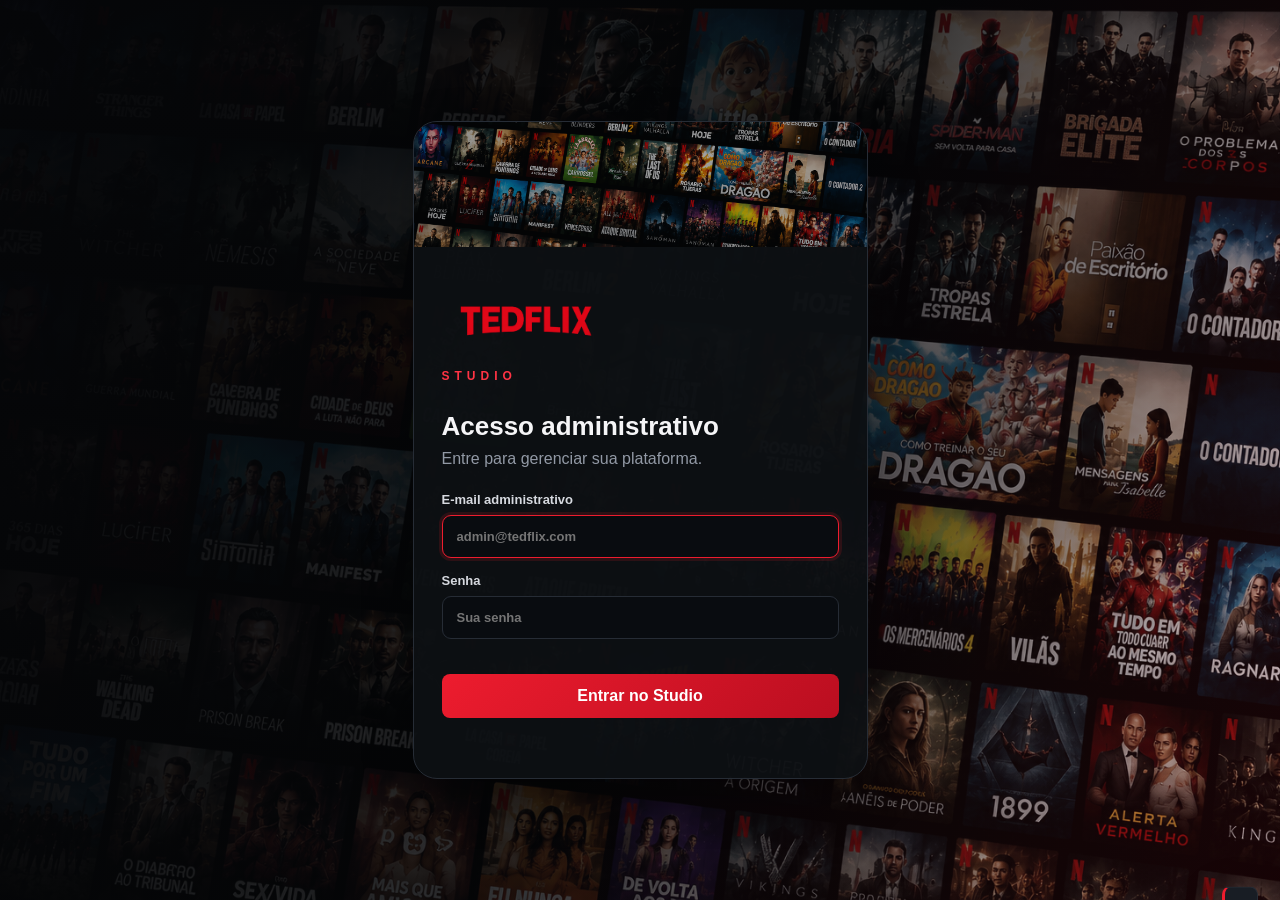
==== adm/app/src/main/assets/studio/index.html @ 5ffd2b5e "feat: add Tedflix Studio admin Android app" ====
<!doctype html>
<html lang="pt-BR">
<head>
  <meta charset="utf-8">
  <meta name="viewport" content="width=device-width, initial-scale=1, maximum-scale=1, user-scalable=no">
  <meta name="theme-color" content="#050609">
  <title>Tedflix Studio</title>
  <link rel="stylesheet" href="css/style.css?v=studio-1">
</head>
<body>
  <div id="app" class="app-shell">
    <section id="login-screen" class="login-screen">
      <div class="login-backdrop"></div>
      <div class="login-card">
        <img class="login-banner" src="assets/tedflix_auth_banner.png" alt="">
        <div class="login-content">
          <img class="studio-logo" src="assets/tedflix_logo.png" alt="Tedflix">
          <span class="studio-label">STUDIO</span>
          <h1>Acesso administrativo</h1>
          <p class="muted">Entre para gerenciar sua plataforma.</p>
          <form id="login-form">
            <label>E-mail administrativo<input id="login-email" type="email" autocomplete="username" required placeholder="admin@tedflix.com"></label>
            <label>Senha<input id="login-password" type="password" autocomplete="current-password" required placeholder="Sua senha"></label>
            <button class="primary-button" type="submit">Entrar no Studio</button>
            <p id="login-error" class="form-error"></p>
          </form>
        </div>
      </div>
    </section>

    <section id="studio-screen" class="studio-screen hidden">
      <aside class="sidebar">
        <div class="brand-block"><img src="assets/tedflix_logo.png" alt="Tedflix"><span>STUDIO</span></div>
        <nav id="side-nav">
          <button class="nav-item active" data-page="dashboard"><span>⌂</span>Dashboard</button>
          <button class="nav-item" data-page="users"><span>♙</span>Usuários</button>
          <button class="nav-item" data-page="access"><span>＋</span>Criar acesso</button>
          <button class="nav-item" data-page="notifications"><span>♧</span>Notificações</button>
          <button class="nav-item" data-page="history"><span>◷</span>Histórico</button>
          <button class="nav-item" data-page="logs"><span>☷</span>Logs</button>
          <button class="nav-item" data-page="settings"><span>⚙</span>Configurações</button>
        </nav>
        <button id="logout-button" class="logout-button"><span>↪</span>Sair</button>
        <div class="admin-mini"><div id="admin-avatar" class="avatar">A</div><div><strong id="admin-name">Administrador</strong><small id="admin-email">admin@tedflix.com</small></div></div>
      </aside>

      <main class="main-content">
        <header class="topbar"><div class="mobile-brand"><img src="assets/tedflix_logo.png" alt="Tedflix"><span>STUDIO</span></div><div class="topbar-actions"><button class="icon-button" id="refresh-button" title="Atualizar">↻</button><button class="notification-button" id="top-notifications" title="Notificações">♧<b id="notification-count" class="badge hidden">0</b></button><div id="top-admin-avatar" class="avatar small">A</div></div></header>
        <div id="page-root" class="page-root"></div>
      </main>
    </section>
  </div>
  <div id="toast" class="toast"></div>
  <script src="js/app.js?v=studio-1"></script>
</body>
</html>
---- adm/app/src/main/assets/studio/css/style.css ----
:root {
  --bg: #050609;
  --surface: #0d1014;
  --surface-2: #11151b;
  --surface-3: #171b22;
  --line: #262c35;
  --text: #f5f5f7;
  --muted: #9299a5;
  --red: #ed1c2e;
  --red-2: #ff3444;
  --green: #31d46a;
  --orange: #ff9d2e;
  --purple: #9c6cff;
  --blue: #49a7ff;
  --shadow: 0 18px 50px rgba(0,0,0,.28);
  font-family: Arial, Helvetica, sans-serif;
}
* { box-sizing: border-box; }
html, body { margin: 0; min-height: 100%; background: var(--bg); color: var(--text); }
body { overflow-x: hidden; }
button, input, select, textarea { font: inherit; }
button { cursor: pointer; }
.hidden { display: none !important; }
.muted { color: var(--muted); }
.app-shell { min-height: 100vh; }
.login-screen { min-height: 100vh; display: grid; place-items: center; padding: 24px; position: relative; overflow: hidden; }
.login-backdrop { position: fixed; inset: 0; background: linear-gradient(115deg, rgba(5,6,9,.98) 15%, rgba(5,6,9,.78) 55%, rgba(237,28,46,.12)), url('../assets/tedflix_auth_banner.png') center/cover; filter: saturate(.75); }
.login-card { width: min(100%, 455px); position: relative; z-index: 1; border: 1px solid var(--line); border-radius: 24px; background: rgba(13,16,20,.94); box-shadow: var(--shadow); overflow: hidden; }
.login-banner { width: 100%; height: 125px; object-fit: cover; opacity: .7; }
.login-content { padding: 25px 28px 30px; }
.studio-logo { width: 168px; max-width: 70%; display: block; }
.studio-label { color: var(--red-2); letter-spacing: 5px; font-weight: 800; font-size: 12px; display: block; margin-top: 4px; }
h1, h2, h3, p { margin-top: 0; }
.login-content h1 { font-size: 26px; margin: 28px 0 8px; }
.login-content .muted { margin-bottom: 24px; }
label { display: grid; gap: 8px; color: #d6d9df; font-size: 13px; font-weight: 700; margin: 15px 0; }
input, select, textarea { width: 100%; border: 1px solid var(--line); border-radius: 9px; background: #090c10; color: var(--text); padding: 13px 14px; outline: none; }
input:focus, select:focus, textarea:focus { border-color: var(--red); box-shadow: 0 0 0 3px rgba(237,28,46,.14); }
textarea { min-height: 110px; resize: vertical; }
.primary-button, .secondary-button, .danger-button { border: 0; border-radius: 8px; padding: 13px 18px; font-weight: 800; color: white; transition: transform .15s, filter .15s; }
.primary-button { background: linear-gradient(135deg, var(--red), #ba0e20); }
.secondary-button { background: var(--surface-3); border: 1px solid var(--line); }
.danger-button { background: #46131a; color: #ff8d96; }
.primary-button:hover, .secondary-button:hover, .danger-button:hover { filter: brightness(1.15); transform: translateY(-1px); }
.login-content .primary-button { width: 100%; margin-top: 20px; }
.form-error { color: #ff7b85; min-height: 18px; font-size: 13px; margin: 12px 0 0; }
.studio-screen { min-height: 100vh; display: flex; }
.sidebar { width: 235px; flex: 0 0 235px; min-height: 100vh; background: #080b0f; border-right: 1px solid #171b22; padding: 24px 14px 16px; display: flex; flex-direction: column; }
.brand-block { padding: 0 12px 26px; border-bottom: 1px solid #1d222a; }
.brand-block img { width: 150px; display: block; }
.brand-block span, .mobile-brand span { color: var(--red); letter-spacing: 4px; font-size: 10px; font-weight: 900; margin-left: 2px; }
#side-nav { display: grid; gap: 5px; padding-top: 20px; }
.nav-item, .logout-button { background: transparent; border: 0; color: #a8afb9; text-align: left; border-radius: 7px; padding: 12px 13px; display: flex; align-items: center; gap: 12px; font-size: 13px; }
.nav-item span, .logout-button span { width: 19px; text-align: center; font-size: 17px; }
.nav-item:hover, .logout-button:hover, .nav-item.active { background: linear-gradient(90deg, rgba(237,28,46,.95), rgba(188,14,31,.82)); color: white; }
.logout-button { margin-top: auto; border-top: 1px solid #1d222a; border-radius: 0; padding-top: 20px; color: #ff6670; }
.admin-mini { border-top: 1px solid #1d222a; padding: 17px 5px 0; margin-top: 12px; display: flex; gap: 10px; align-items: center; min-width: 0; }
.admin-mini strong, .admin-mini small { display: block; overflow: hidden; text-overflow: ellipsis; white-space: nowrap; }
.admin-mini strong { font-size: 12px; }
.admin-mini small { color: var(--muted); margin-top: 4px; font-size: 10px; }
.avatar { width: 34px; height: 34px; border-radius: 50%; flex: 0 0 auto; display: grid; place-items: center; background: linear-gradient(135deg, var(--red), #7b1020); color: #fff; font-weight: 900; border: 1px solid rgba(255,255,255,.15); }
.avatar.small { width: 38px; height: 38px; }
.main-content { min-width: 0; flex: 1; }
.topbar { height: 67px; border-bottom: 1px solid #171b22; display: flex; justify-content: flex-end; align-items: center; padding: 0 30px; }
.mobile-brand { display: none; margin-right: auto; }
.mobile-brand img { width: 116px; display: block; }
.topbar-actions { display: flex; align-items: center; gap: 16px; }
.icon-button, .notification-button { position: relative; border: 0; background: transparent; color: #e3e6eb; font-size: 25px; padding: 5px; }
.badge { position: absolute; right: -4px; top: -5px; background: var(--red); color: white; min-width: 17px; height: 17px; border-radius: 10px; font-size: 10px; display: grid; place-items: center; }
.page-root { max-width: 1500px; padding: 29px 30px 50px; margin: auto; }
.page-head { display: flex; justify-content: space-between; align-items: end; gap: 16px; margin-bottom: 24px; }
.page-head h1 { font-size: 29px; margin: 0 0 6px; }
.page-head p { color: var(--muted); margin: 0; }
.page-actions { display: flex; gap: 9px; flex-wrap: wrap; }
.panel { background: linear-gradient(145deg, rgba(17,21,27,.96), rgba(10,13,17,.98)); border: 1px solid var(--line); border-radius: 12px; box-shadow: 0 10px 35px rgba(0,0,0,.12); padding: 20px; }
.panel h2, .panel h3 { margin: 0 0 15px; font-size: 17px; }
.stats-grid { display: grid; grid-template-columns: repeat(4, 1fr); gap: 13px; margin-bottom: 15px; }
.stat-card { min-height: 104px; padding: 17px; border: 1px solid var(--line); border-radius: 10px; background: var(--surface); position: relative; overflow: hidden; }
.stat-card::after { content: ''; position: absolute; right: -25px; bottom: -30px; width: 90px; height: 90px; border-radius: 50%; background: var(--accent, var(--red)); opacity: .1; }
.stat-card .stat-label { color: #b5bbc4; font-size: 12px; }
.stat-card strong { display: block; font-size: 28px; margin-top: 13px; }
.stat-card small { color: var(--green); font-size: 11px; }
.stat-card.orange { --accent: var(--orange); }.stat-card.green { --accent: var(--green); }.stat-card.purple { --accent: var(--purple); }.stat-card.blue { --accent: var(--blue); }
.two-col { display: grid; grid-template-columns: 1.3fr 1fr; gap: 15px; margin-top: 15px; }
.quick-list { display: grid; gap: 8px; }.quick-item { border: 1px solid var(--line); background: var(--surface); border-radius: 8px; padding: 12px; display: flex; gap: 12px; align-items: center; }.quick-item b { font-size: 13px; display:block; }.quick-item span { color: var(--muted); font-size: 11px; display:block; margin-top: 4px; }
.chart { height: 185px; display: flex; gap: 8px; align-items: end; padding: 12px 4px 20px; border-bottom: 1px solid var(--line); }.bar { flex: 1; min-width: 8px; border-radius: 5px 5px 0 0; background: linear-gradient(180deg, var(--red-2), #610b18); box-shadow: 0 0 12px rgba(237,28,46,.22); }
.toolbar { display: flex; gap: 10px; flex-wrap: wrap; margin-bottom: 15px; }.toolbar > input { flex: 1 1 220px; }.toolbar select { width: auto; min-width: 150px; }
.table-wrap { overflow-x: auto; border: 1px solid var(--line); border-radius: 9px; }.data-table { width: 100%; border-collapse: collapse; min-width: 720px; }.data-table th, .data-table td { padding: 13px 12px; border-bottom: 1px solid #202630; text-align: left; font-size: 12px; white-space: nowrap; }.data-table th { color: #9ea6b2; font-size: 10px; text-transform: uppercase; letter-spacing: .5px; background: #0b0e12; }.data-table tr:last-child td { border-bottom: 0; }.data-table td { color: #e3e5e9; }.row-actions { display: flex; gap: 6px; }.mini-button { border: 1px solid var(--line); border-radius: 6px; background: var(--surface-3); color: #e2e5e8; padding: 6px 8px; font-size: 11px; }
.status { display: inline-flex; align-items: center; gap: 6px; border-radius: 20px; padding: 5px 9px; font-size: 10px; font-weight: 800; }.status::before { content:''; width: 6px; height: 6px; border-radius: 50%; background: currentColor; }.status.active { background: rgba(49,212,106,.12); color: var(--green); }.status.expiring { background: rgba(255,157,46,.12); color: var(--orange); }.status.expired, .status.blocked { background: rgba(237,28,46,.12); color: #ff5965; }.status.neutral { background: rgba(146,153,165,.12); color: var(--muted); }
.form-grid { display: grid; grid-template-columns: repeat(2, minmax(0,1fr)); gap: 8px 18px; }.form-grid .full { grid-column: 1 / -1; }.form-actions { display:flex; justify-content:flex-end; gap: 9px; margin-top: 18px; }.preview-card { border: 1px solid var(--line); border-radius: 10px; background: #080b0f; padding: 18px; min-height: 240px; }.preview-card .preview-logo { width: 100px; }.preview-card h3 { margin-top: 25px; }.preview-card p { color: #c1c6cd; white-space: pre-line; line-height: 1.55; font-size: 13px; }
.stepper { display:flex; align-items:center; gap:8px; margin-bottom:20px; }.step { display:flex; align-items:center; gap:8px; color:var(--muted); font-size:12px; }.step b { width:24px; height:24px; border-radius:50%; display:grid; place-items:center; border:1px solid var(--line); }.step.active { color:white; }.step.active b { background:var(--red); border-color:var(--red); }.step-line { height:1px; flex:1; background:var(--line); }
.toast { position: fixed; right: 22px; bottom: 22px; z-index: 20; max-width: 360px; background: #181d24; border: 1px solid var(--line); border-left: 3px solid var(--red); padding: 13px 16px; border-radius: 8px; box-shadow: var(--shadow); transform: translateY(130%); transition: transform .25s; font-size: 13px; }.toast.show { transform: translateY(0); }
.empty { color: var(--muted); text-align: center; padding: 34px 15px; }.loading { color: var(--muted); padding: 30px 0; text-align: center; }.error-box { color: #ff7f89; border:1px solid rgba(237,28,46,.4); background: rgba(237,28,46,.08); border-radius:8px; padding:13px; margin-top:12px; }
@media (max-width: 1000px) { .sidebar { width: 205px; flex-basis:205px; }.page-root { padding: 25px 19px 40px; }.stats-grid { grid-template-columns: repeat(2, 1fr); }.two-col { grid-template-columns: 1fr; } }
@media (max-width: 720px) { .studio-screen { display:block; }.sidebar { width: 100%; min-height: auto; height: auto; border-right: 0; border-bottom: 1px solid #171b22; padding: 12px 13px; }.brand-block { display:flex; align-items:center; gap:8px; padding:0 4px 11px; border-bottom:0; }.brand-block img { width: 125px; }.brand-block span { margin: 0; }.sidebar #side-nav { display:flex; overflow-x:auto; gap:5px; padding: 0 0 3px; }.nav-item { flex: 0 0 auto; padding: 9px 11px; font-size:11px; }.nav-item span { display:none; }.logout-button, .admin-mini { display:none; }.topbar { height: 58px; padding: 0 15px; }.mobile-brand { display:flex; align-items:center; gap:5px; }.mobile-brand img { width: 98px; }.mobile-brand span { font-size:8px; letter-spacing:3px; }.page-root { padding: 21px 13px 38px; }.page-head { display:block; }.page-head h1 { font-size:24px; }.page-actions { margin-top:15px; }.stats-grid { gap:8px; }.stat-card { min-height:94px; padding:12px; }.stat-card strong { font-size:23px; margin-top:10px; }.stat-card .stat-label { font-size:10px; }.form-grid { grid-template-columns:1fr; }.form-grid .full { grid-column:auto; }.panel { padding:14px; }.two-col { gap:10px; margin-top:10px; }.login-card { border-radius:17px; }.login-content { padding:21px; } }
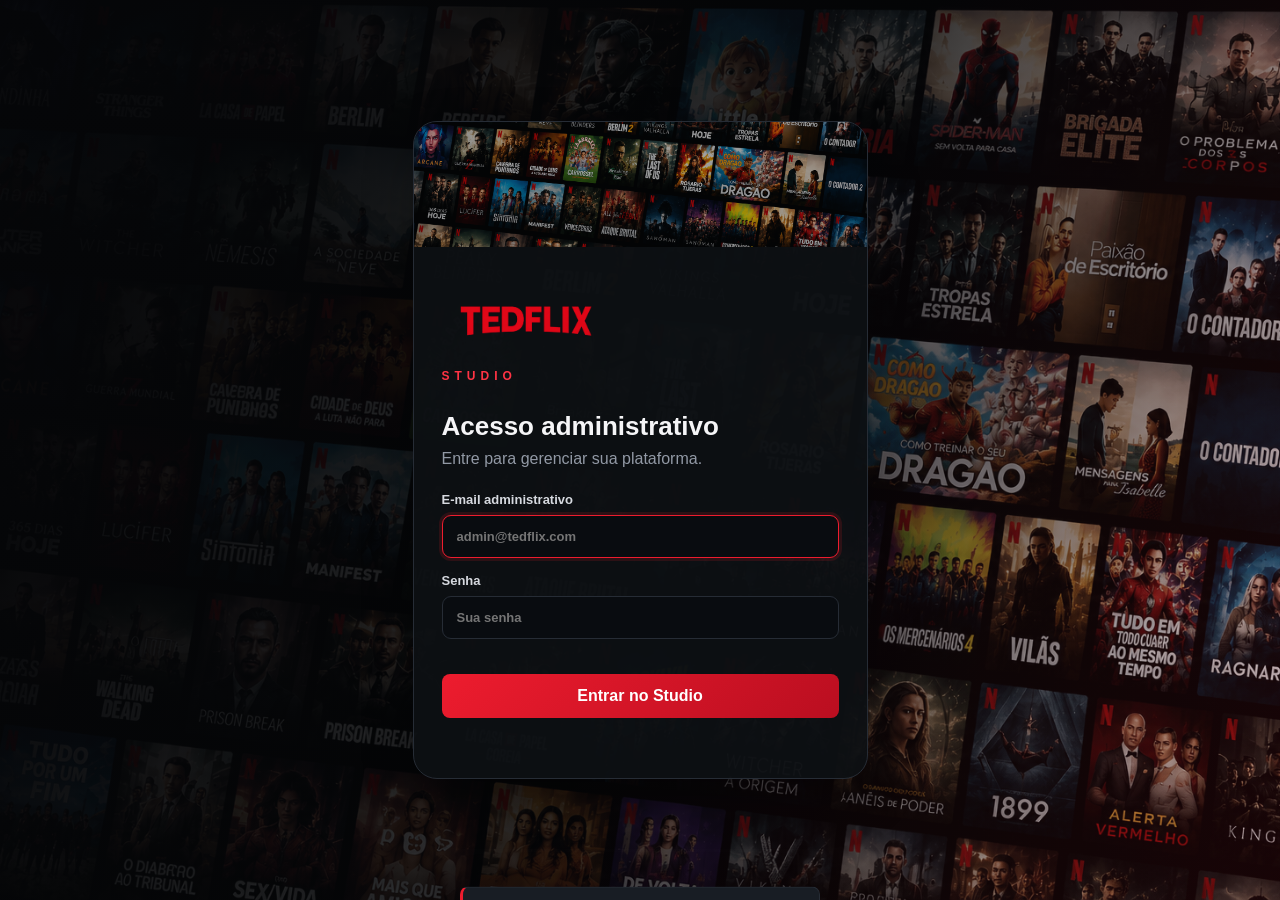
==== commit 5d7c17ae: "fix: unify Studio header and responsive layout" ====
--- a/adm/app/src/main/assets/studio/index.html
+++ b/adm/app/src/main/assets/studio/index.html
@@ -30,7 +30,6 @@
 
     <section id="studio-screen" class="studio-screen hidden">
       <aside class="sidebar">
-        <div class="brand-block"><img src="assets/tedflix_logo.png" alt="Tedflix"><span>STUDIO</span></div>
         <nav id="side-nav">
           <button class="nav-item active" data-page="dashboard"><span>⌂</span>Dashboard</button>
           <button class="nav-item" data-page="users"><span>♙</span>Usuários</button>
@@ -45,7 +44,7 @@
       </aside>
 
       <main class="main-content">
-        <header class="topbar"><div class="mobile-brand"><img src="assets/tedflix_logo.png" alt="Tedflix"><span>STUDIO</span></div><div class="topbar-actions"><button class="icon-button" id="refresh-button" title="Atualizar">↻</button><button class="notification-button" id="top-notifications" title="Notificações">♧<b id="notification-count" class="badge hidden">0</b></button><div id="top-admin-avatar" class="avatar small">A</div></div></header>
+        <header class="topbar"><div class="mobile-brand"><img src="assets/tedflix_logo.png" alt="Tedflix"><span>STUDIO</span></div><div class="topbar-actions"><button class="icon-button" id="refresh-button" title="Atualizar" aria-label="Atualizar">↻</button><button class="notification-button" id="top-notifications" title="Notificações" aria-label="Notificações">♧<b id="notification-count" class="badge hidden">0</b></button><div id="top-admin-avatar" class="avatar small" aria-label="Administrador">A</div></div></header>
         <div id="page-root" class="page-root"></div>
       </main>
     </section>
--- a/adm/app/src/main/assets/studio/css/style.css
+++ b/adm/app/src/main/assets/studio/css/style.css
@@ -16,13 +16,14 @@
   font-family: Arial, Helvetica, sans-serif;
 }
 * { box-sizing: border-box; }
-html, body { margin: 0; min-height: 100%; background: var(--bg); color: var(--text); }
-body { overflow-x: hidden; }
-button, input, select, textarea { font: inherit; }
-button { cursor: pointer; }
+html, body { width: 100%; max-width: 100%; min-height: 100%; margin: 0; background: var(--bg); color: var(--text); overflow-x: hidden; overscroll-behavior-x: none; scrollbar-width: none; }
+html::-webkit-scrollbar, body::-webkit-scrollbar { width: 0; height: 0; display: none; }
+button, input, select, textarea { font: inherit; max-width: 100%; }
+button { cursor: pointer; min-width: 0; }
+img, svg, video, canvas { max-width: 100%; }
 .hidden { display: none !important; }
 .muted { color: var(--muted); }
-.app-shell { min-height: 100vh; }
+.app-shell { width: 100%; max-width: 100%; min-height: 100vh; overflow-x: hidden; }
 .login-screen { min-height: 100vh; display: grid; place-items: center; padding: 24px; position: relative; overflow: hidden; }
 .login-backdrop { position: fixed; inset: 0; background: linear-gradient(115deg, rgba(5,6,9,.98) 15%, rgba(5,6,9,.78) 55%, rgba(237,28,46,.12)), url('../assets/tedflix_auth_banner.png') center/cover; filter: saturate(.75); }
 .login-card { width: min(100%, 455px); position: relative; z-index: 1; border: 1px solid var(--line); border-radius: 24px; background: rgba(13,16,20,.94); box-shadow: var(--shadow); overflow: hidden; }
@@ -44,7 +45,7 @@
 .primary-button:hover, .secondary-button:hover, .danger-button:hover { filter: brightness(1.15); transform: translateY(-1px); }
 .login-content .primary-button { width: 100%; margin-top: 20px; }
 .form-error { color: #ff7b85; min-height: 18px; font-size: 13px; margin: 12px 0 0; }
-.studio-screen { min-height: 100vh; display: flex; }
+.studio-screen { width: 100%; max-width: 100%; min-height: 100vh; display: flex; min-width: 0; }
 .sidebar { width: 235px; flex: 0 0 235px; min-height: 100vh; background: #080b0f; border-right: 1px solid #171b22; padding: 24px 14px 16px; display: flex; flex-direction: column; }
 .brand-block { padding: 0 12px 26px; border-bottom: 1px solid #1d222a; }
 .brand-block img { width: 150px; display: block; }
@@ -60,36 +61,76 @@
 .admin-mini small { color: var(--muted); margin-top: 4px; font-size: 10px; }
 .avatar { width: 34px; height: 34px; border-radius: 50%; flex: 0 0 auto; display: grid; place-items: center; background: linear-gradient(135deg, var(--red), #7b1020); color: #fff; font-weight: 900; border: 1px solid rgba(255,255,255,.15); }
 .avatar.small { width: 38px; height: 38px; }
-.main-content { min-width: 0; flex: 1; }
-.topbar { height: 67px; border-bottom: 1px solid #171b22; display: flex; justify-content: flex-end; align-items: center; padding: 0 30px; }
+.main-content { min-width: 0; max-width: 100%; flex: 1; overflow-x: hidden; }
+.topbar { width: 100%; max-width: 100%; min-width: 0; height: 67px; border-bottom: 1px solid #171b22; display: flex; justify-content: flex-end; align-items: center; gap: 16px; padding: 0 30px; }
 .mobile-brand { display: none; margin-right: auto; }
 .mobile-brand img { width: 116px; display: block; }
-.topbar-actions { display: flex; align-items: center; gap: 16px; }
+.topbar-actions { min-width: 0; display: flex; align-items: center; justify-content: flex-end; gap: 16px; flex-wrap: wrap; }
 .icon-button, .notification-button { position: relative; border: 0; background: transparent; color: #e3e6eb; font-size: 25px; padding: 5px; }
 .badge { position: absolute; right: -4px; top: -5px; background: var(--red); color: white; min-width: 17px; height: 17px; border-radius: 10px; font-size: 10px; display: grid; place-items: center; }
-.page-root { max-width: 1500px; padding: 29px 30px 50px; margin: auto; }
-.page-head { display: flex; justify-content: space-between; align-items: end; gap: 16px; margin-bottom: 24px; }
+.page-root { width: 100%; max-width: 1500px; min-width: 0; padding: 29px 30px 50px; margin: auto; overflow-x: hidden; }
+.page-head { display: flex; justify-content: space-between; align-items: end; gap: 16px; margin-bottom: 24px; min-width: 0; }
+.page-head > div, .page-actions { min-width: 0; max-width: 100%; }
+.page-head h1, .page-head p { overflow-wrap: anywhere; }
 .page-head h1 { font-size: 29px; margin: 0 0 6px; }
 .page-head p { color: var(--muted); margin: 0; }
 .page-actions { display: flex; gap: 9px; flex-wrap: wrap; }
-.panel { background: linear-gradient(145deg, rgba(17,21,27,.96), rgba(10,13,17,.98)); border: 1px solid var(--line); border-radius: 12px; box-shadow: 0 10px 35px rgba(0,0,0,.12); padding: 20px; }
+.panel { width: 100%; max-width: 100%; min-width: 0; background: linear-gradient(145deg, rgba(17,21,27,.96), rgba(10,13,17,.98)); border: 1px solid var(--line); border-radius: 12px; box-shadow: 0 10px 35px rgba(0,0,0,.12); padding: 20px; overflow: hidden; }
 .panel h2, .panel h3 { margin: 0 0 15px; font-size: 17px; }
 .stats-grid { display: grid; grid-template-columns: repeat(4, 1fr); gap: 13px; margin-bottom: 15px; }
-.stat-card { min-height: 104px; padding: 17px; border: 1px solid var(--line); border-radius: 10px; background: var(--surface); position: relative; overflow: hidden; }
+.stat-card { width: 100%; min-width: 0; min-height: 104px; padding: 17px; border: 1px solid var(--line); border-radius: 10px; background: var(--surface); position: relative; overflow: hidden; }
 .stat-card::after { content: ''; position: absolute; right: -25px; bottom: -30px; width: 90px; height: 90px; border-radius: 50%; background: var(--accent, var(--red)); opacity: .1; }
 .stat-card .stat-label { color: #b5bbc4; font-size: 12px; }
 .stat-card strong { display: block; font-size: 28px; margin-top: 13px; }
 .stat-card small { color: var(--green); font-size: 11px; }
 .stat-card.orange { --accent: var(--orange); }.stat-card.green { --accent: var(--green); }.stat-card.purple { --accent: var(--purple); }.stat-card.blue { --accent: var(--blue); }
-.two-col { display: grid; grid-template-columns: 1.3fr 1fr; gap: 15px; margin-top: 15px; }
-.quick-list { display: grid; gap: 8px; }.quick-item { border: 1px solid var(--line); background: var(--surface); border-radius: 8px; padding: 12px; display: flex; gap: 12px; align-items: center; }.quick-item b { font-size: 13px; display:block; }.quick-item span { color: var(--muted); font-size: 11px; display:block; margin-top: 4px; }
-.chart { height: 185px; display: flex; gap: 8px; align-items: end; padding: 12px 4px 20px; border-bottom: 1px solid var(--line); }.bar { flex: 1; min-width: 8px; border-radius: 5px 5px 0 0; background: linear-gradient(180deg, var(--red-2), #610b18); box-shadow: 0 0 12px rgba(237,28,46,.22); }
+.two-col { display: grid; grid-template-columns: minmax(0, 1.3fr) minmax(0, 1fr); gap: 15px; margin-top: 15px; min-width: 0; }
+.two-col > * { min-width: 0; }
+.quick-list { display: grid; gap: 8px; min-width: 0; }.quick-item { width: 100%; max-width: 100%; min-width: 0; border: 1px solid var(--line); background: var(--surface); border-radius: 8px; padding: 12px; display: flex; gap: 12px; align-items: center; text-align: left; }.quick-item > * { min-width: 0; }.quick-item b { font-size: 13px; display:block; overflow-wrap:anywhere; }.quick-item span { color: var(--muted); font-size: 11px; display:block; margin-top: 4px; overflow-wrap:anywhere; }
+.chart { width: 100%; max-width: 100%; height: 185px; display: flex; gap: 8px; align-items: end; padding: 12px 4px 20px; border-bottom: 1px solid var(--line); overflow: hidden; }.bar { flex: 1 1 0; min-width: 0; border-radius: 5px 5px 0 0; background: linear-gradient(180deg, var(--red-2), #610b18); box-shadow: 0 0 12px rgba(237,28,46,.22); }
 .toolbar { display: flex; gap: 10px; flex-wrap: wrap; margin-bottom: 15px; }.toolbar > input { flex: 1 1 220px; }.toolbar select { width: auto; min-width: 150px; }
-.table-wrap { overflow-x: auto; border: 1px solid var(--line); border-radius: 9px; }.data-table { width: 100%; border-collapse: collapse; min-width: 720px; }.data-table th, .data-table td { padding: 13px 12px; border-bottom: 1px solid #202630; text-align: left; font-size: 12px; white-space: nowrap; }.data-table th { color: #9ea6b2; font-size: 10px; text-transform: uppercase; letter-spacing: .5px; background: #0b0e12; }.data-table tr:last-child td { border-bottom: 0; }.data-table td { color: #e3e5e9; }.row-actions { display: flex; gap: 6px; }.mini-button { border: 1px solid var(--line); border-radius: 6px; background: var(--surface-3); color: #e2e5e8; padding: 6px 8px; font-size: 11px; }
+.table-wrap { width: 100%; max-width: 100%; min-width: 0; overflow-x: auto; border: 1px solid var(--line); border-radius: 9px; scrollbar-width: none; }.table-wrap::-webkit-scrollbar { width: 0; height: 0; display: none; }.data-table { width: 100%; border-collapse: collapse; min-width: 720px; }.data-table th, .data-table td { padding: 13px 12px; border-bottom: 1px solid #202630; text-align: left; font-size: 12px; white-space: nowrap; }.data-table th { color: #9ea6b2; font-size: 10px; text-transform: uppercase; letter-spacing: .5px; background: #0b0e12; }.data-table tr:last-child td { border-bottom: 0; }.data-table td { color: #e3e5e9; }.row-actions { display: flex; gap: 6px; }.mini-button { border: 1px solid var(--line); border-radius: 6px; background: var(--surface-3); color: #e2e5e8; padding: 6px 8px; font-size: 11px; }
 .status { display: inline-flex; align-items: center; gap: 6px; border-radius: 20px; padding: 5px 9px; font-size: 10px; font-weight: 800; }.status::before { content:''; width: 6px; height: 6px; border-radius: 50%; background: currentColor; }.status.active { background: rgba(49,212,106,.12); color: var(--green); }.status.expiring { background: rgba(255,157,46,.12); color: var(--orange); }.status.expired, .status.blocked { background: rgba(237,28,46,.12); color: #ff5965; }.status.neutral { background: rgba(146,153,165,.12); color: var(--muted); }
-.form-grid { display: grid; grid-template-columns: repeat(2, minmax(0,1fr)); gap: 8px 18px; }.form-grid .full { grid-column: 1 / -1; }.form-actions { display:flex; justify-content:flex-end; gap: 9px; margin-top: 18px; }.preview-card { border: 1px solid var(--line); border-radius: 10px; background: #080b0f; padding: 18px; min-height: 240px; }.preview-card .preview-logo { width: 100px; }.preview-card h3 { margin-top: 25px; }.preview-card p { color: #c1c6cd; white-space: pre-line; line-height: 1.55; font-size: 13px; }
+.form-grid { display: grid; grid-template-columns: repeat(2, minmax(0,1fr)); gap: 8px 18px; min-width: 0; }.form-grid > * { min-width: 0; }.form-grid .full { grid-column: 1 / -1; }.form-actions { display:flex; justify-content:flex-end; gap: 9px; margin-top: 18px; }.preview-card { border: 1px solid var(--line); border-radius: 10px; background: #080b0f; padding: 18px; min-height: 240px; }.preview-card .preview-logo { width: 100px; }.preview-card h3 { margin-top: 25px; }.preview-card p { color: #c1c6cd; white-space: pre-line; line-height: 1.55; font-size: 13px; }
 .stepper { display:flex; align-items:center; gap:8px; margin-bottom:20px; }.step { display:flex; align-items:center; gap:8px; color:var(--muted); font-size:12px; }.step b { width:24px; height:24px; border-radius:50%; display:grid; place-items:center; border:1px solid var(--line); }.step.active { color:white; }.step.active b { background:var(--red); border-color:var(--red); }.step-line { height:1px; flex:1; background:var(--line); }
-.toast { position: fixed; right: 22px; bottom: 22px; z-index: 20; max-width: 360px; background: #181d24; border: 1px solid var(--line); border-left: 3px solid var(--red); padding: 13px 16px; border-radius: 8px; box-shadow: var(--shadow); transform: translateY(130%); transition: transform .25s; font-size: 13px; }.toast.show { transform: translateY(0); }
+.toast { position: fixed; left: 50%; right: auto; bottom: max(22px, env(safe-area-inset-bottom)); z-index: 20; width: min(360px, calc(100% - 32px)); max-width: calc(100% - 32px); background: #181d24; border: 1px solid var(--line); border-left: 3px solid var(--red); padding: 13px 16px; border-radius: 8px; box-shadow: var(--shadow); transform: translate(-50%, 130%); transition: transform .25s; font-size: 13px; }.toast.show { transform: translate(-50%, 0); }
 .empty { color: var(--muted); text-align: center; padding: 34px 15px; }.loading { color: var(--muted); padding: 30px 0; text-align: center; }.error-box { color: #ff7f89; border:1px solid rgba(237,28,46,.4); background: rgba(237,28,46,.08); border-radius:8px; padding:13px; margin-top:12px; }
 @media (max-width: 1000px) { .sidebar { width: 205px; flex-basis:205px; }.page-root { padding: 25px 19px 40px; }.stats-grid { grid-template-columns: repeat(2, 1fr); }.two-col { grid-template-columns: 1fr; } }
-@media (max-width: 720px) { .studio-screen { display:block; }.sidebar { width: 100%; min-height: auto; height: auto; border-right: 0; border-bottom: 1px solid #171b22; padding: 12px 13px; }.brand-block { display:flex; align-items:center; gap:8px; padding:0 4px 11px; border-bottom:0; }.brand-block img { width: 125px; }.brand-block span { margin: 0; }.sidebar #side-nav { display:flex; overflow-x:auto; gap:5px; padding: 0 0 3px; }.nav-item { flex: 0 0 auto; padding: 9px 11px; font-size:11px; }.nav-item span { display:none; }.logout-button, .admin-mini { display:none; }.topbar { height: 58px; padding: 0 15px; }.mobile-brand { display:flex; align-items:center; gap:5px; }.mobile-brand img { width: 98px; }.mobile-brand span { font-size:8px; letter-spacing:3px; }.page-root { padding: 21px 13px 38px; }.page-head { display:block; }.page-head h1 { font-size:24px; }.page-actions { margin-top:15px; }.stats-grid { gap:8px; }.stat-card { min-height:94px; padding:12px; }.stat-card strong { font-size:23px; margin-top:10px; }.stat-card .stat-label { font-size:10px; }.form-grid { grid-template-columns:1fr; }.form-grid .full { grid-column:auto; }.panel { padding:14px; }.two-col { gap:10px; margin-top:10px; }.login-card { border-radius:17px; }.login-content { padding:21px; } }
+@media (max-width: 720px) {
+  .studio-screen { display: flex; flex-direction: column; width: 100%; min-width: 0; }
+  .sidebar { display: contents; }
+  .main-content { display: contents; }
+  .brand-block { display: none; }
+  .topbar { order: 1; height: 58px; flex: 0 0 58px; justify-content: space-between; padding: 0 15px; background: #080b0f; }
+  .mobile-brand { display: flex; align-items: center; gap: 5px; min-width: 0; }
+  .mobile-brand img { width: 112px; height: auto; display: block; }
+  .mobile-brand span { font-size: 8px; letter-spacing: 3px; white-space: nowrap; }
+  .topbar-actions { gap: 10px; flex-wrap: nowrap; }
+  .icon-button, .notification-button { font-size: 22px; padding: 4px; }
+  .sidebar #side-nav { order: 2; width: 100%; max-width: 100%; display: flex; overflow-x: auto; overflow-y: hidden; gap: 5px; padding: 8px 13px 9px; background: #080b0f; border-bottom: 1px solid #171b22; scrollbar-width: none; }
+  .sidebar #side-nav::-webkit-scrollbar { width: 0; height: 0; display: none; }
+  .nav-item { flex: 0 0 auto; padding: 9px 11px; font-size: 11px; white-space: nowrap; }
+  .nav-item span { display: none; }
+  .logout-button, .admin-mini { display: none; }
+  .page-root { order: 3; width: 100%; max-width: 100%; padding: 21px 13px calc(38px + env(safe-area-inset-bottom)); }
+  .page-head { display: block; }
+  .page-head h1 { font-size: 24px; }
+  .page-actions { width: 100%; margin-top: 15px; display: flex; }
+  .page-actions button { max-width: 100%; }
+  .stats-grid { grid-template-columns: repeat(2, minmax(0, 1fr)); gap: 8px; }
+  .stat-card { min-height: 94px; padding: 12px; }
+  .stat-card strong { font-size: 23px; margin-top: 10px; }
+  .stat-card .stat-label { font-size: 10px; overflow-wrap: anywhere; }
+  .stat-card small { overflow-wrap: anywhere; }
+  .form-grid { grid-template-columns: minmax(0, 1fr); }
+  .form-grid .full { grid-column: auto; }
+  .form-actions { flex-wrap: wrap; justify-content: stretch; }
+  .form-actions button { flex: 1 1 150px; }
+  .panel { padding: 14px; }
+  .two-col { grid-template-columns: minmax(0, 1fr); gap: 10px; margin-top: 10px; }
+  .toolbar { align-items: stretch; }
+  .toolbar > input, .toolbar select, .toolbar button { width: 100%; min-width: 0; }
+  .data-table { min-width: 650px; }
+  .login-card { border-radius: 17px; }
+  .login-content { padding: 21px; }
+}
